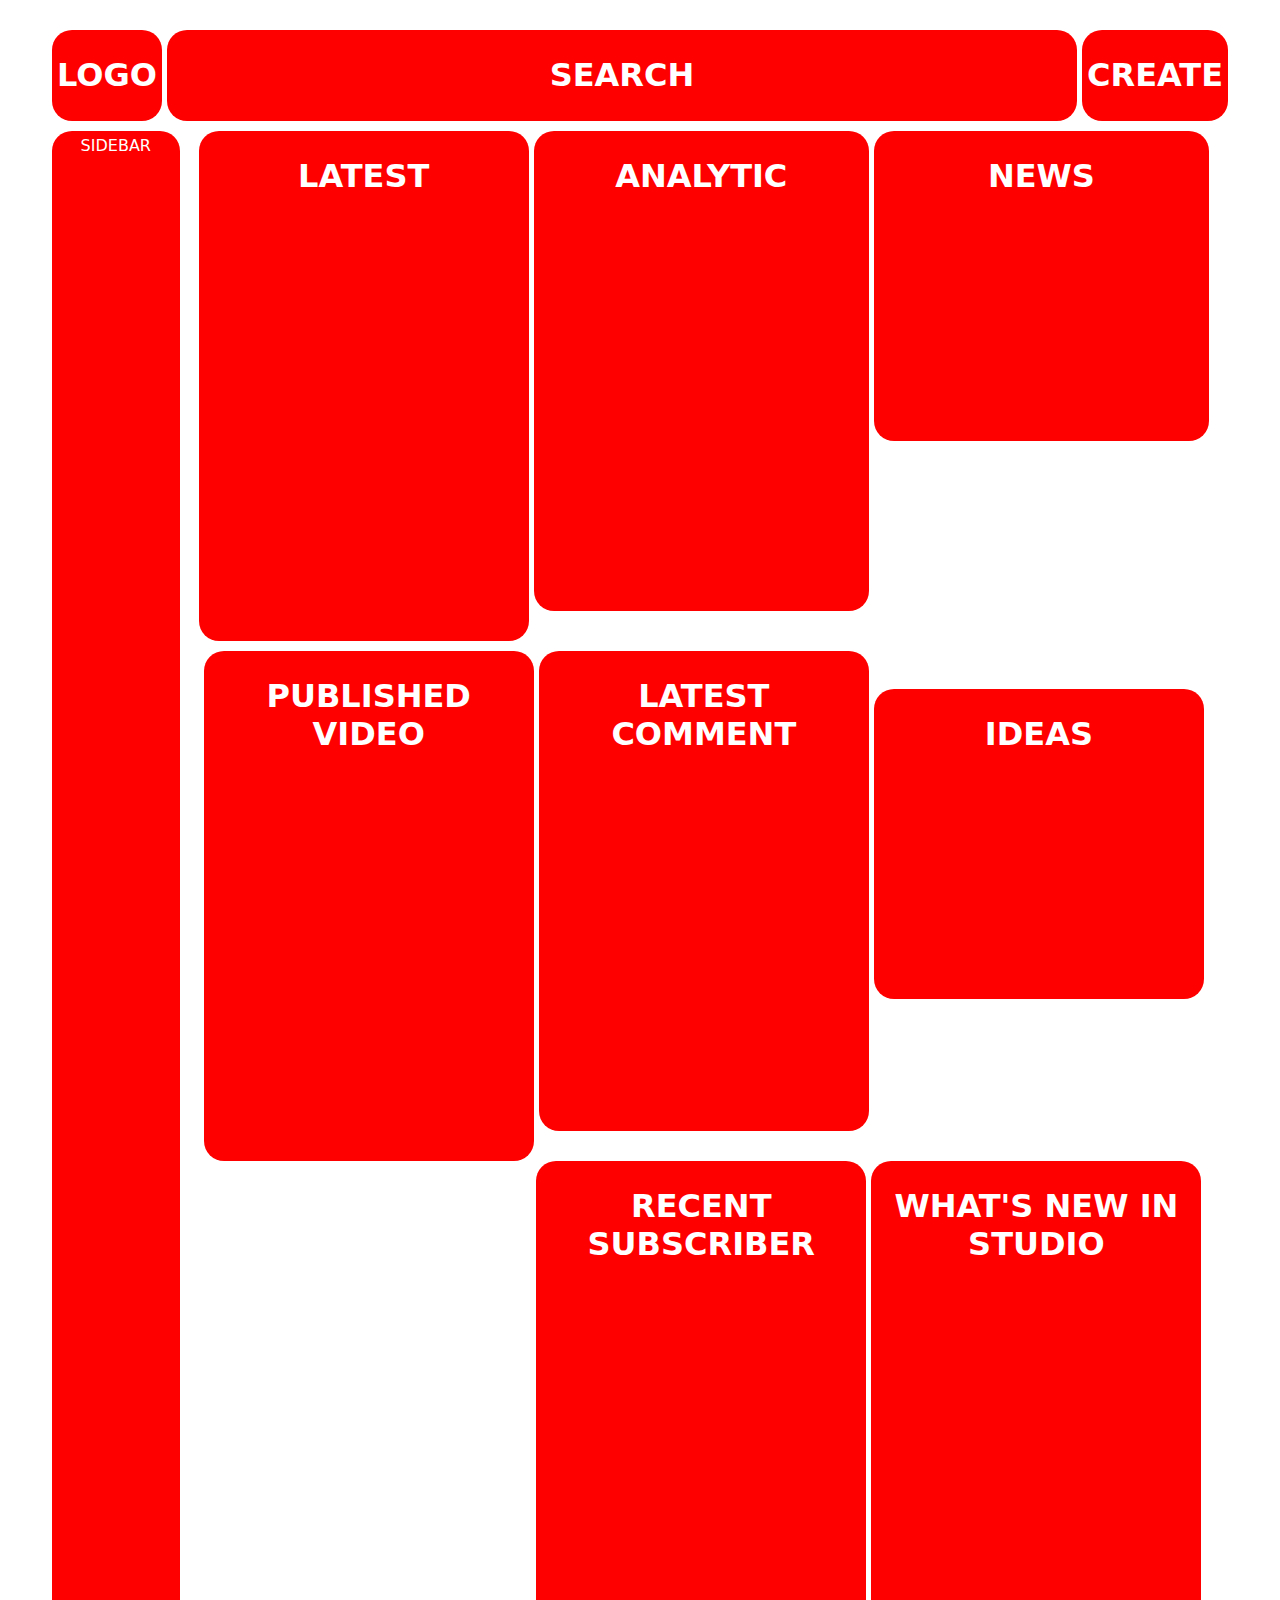
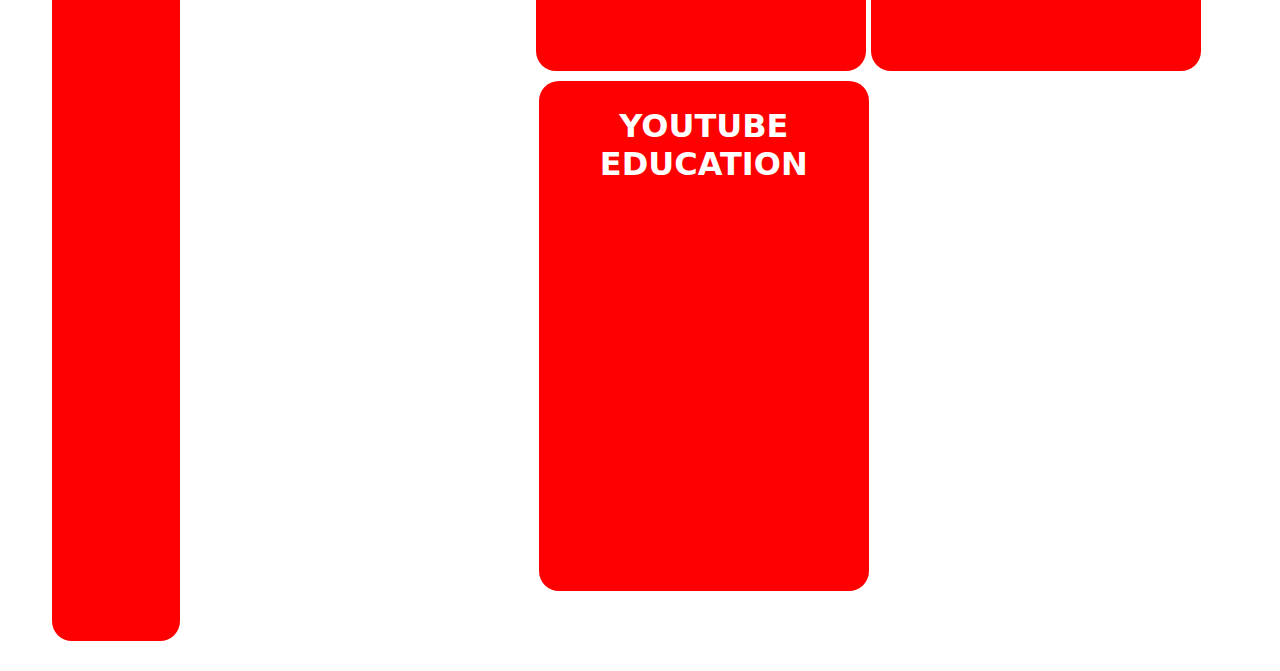
==== Web/Web Slicing/Web_Slicing.html @ dd08d0df "commit" ====
<!DOCTYPE html>
<html lang="en">
<head>
    <meta charset="UTF-8">
    <meta name="viewport" content="width=device-width, initial-scale=1.0">
    <title>Web Slicing</title>
    <link rel="stylesheet" href="Web_Slicing.css">
</head>
<body>
    <div class="container">

        <div class="header">
        <div class="row">
            <div class="logo"><h1>LOGO</h1></div>
            <div class="search"><h1>SEARCH</h1></div>
            <div class="create"><h1>CREATE</h1></div>
        </div>

        <div class="row">
            <div class="sidebar">SIDEBAR</div>
            <div class="latest"><h1>LATEST</h1></div>
            <div class="analytic"><h1>ANALYTIC</h1></div>
            <div class="news"><h1>NEWS</h1></div>
        </div>

        <div class="row">
            <div class="published"><h1>PUBLISHED VIDEO</h1></div>
            <div class="latestcomment"><h1>LATEST COMMENT</h1></div>
            <div class="ideas"><h1>IDEAS</h1></div>
        </div>

        <div class="row">
            <div class="recentsubscriber"><h1>RECENT SUBSCRIBER</h1></div>
            <div class="whats"><h1>WHAT'S NEW IN STUDIO</h1></div>
        </div>

        <div class="row">
            <div class="yted"><h1>YOUTUBE EDUCATION</h1></div>
        </div>
    </div>
</body>
</html>
---- Web/Web Slicing/Web_Slicing.css ----
body{
    font-family: 'Youtube Sans', system-ui, -apple-system, BlinkMacSystemFont, 'Segoe UI', Roboto, Oxygen, Ubuntu, Cantarell, 'Open Sans', 'Helvetica Neue', sans-serif;
    margin: 0;
    padding: 0;
    color: #FFFFFF;
    min-height: 100vh;
}

.container{
    margin: 0;
    padding: 0;
    display: flex;
    align-items: center;
    justify-content: center;
    color: #FFFFFF;
    text-align: center;
}

.header{
    margin: 10;
    padding: 30px;
}
.logo{
    display: inline-block;
    margin: 10;
    padding: 5px;
    background-color: #FF0000;
    text-align: center;
    border-radius: 20px;
}

.search{
    display: inline-block;
    margin: 10;
    padding: 5px;
    width: 900px;
    background-color: #FF0000;
    border-radius: 20px;
}

.create{
    display: inline-block;
    margin: 10;
    padding: 5px;
    background-color: #FF0000;
    border-radius: 20px;
}

.sidebar{
    float: left;
    margin-top: 10px;
    padding: 5px;
    width: 10%;
    height: 2100px;
    background-color: #ff0000;
    text-align: center;
    border-radius: 20px;
}

.latest{
    margin-top: 10px;
    display: inline-block;
    padding: 5px;
    width: 320px;
    height: 500px;
    background-color: #FF0000;
    border-radius: 20px;
}

.analytic{
    margin-top: 10px;
    display: inline-block;
    padding: 5px;
    width: 325px;
    height: 470px;
    background-color: #FF0000;
    border-radius: 20px;
}

.news{
    margin-top: 10px;
    margin-bottom: 0px;
    display: inline-block;
    padding: 5px;
    width: 325px;
    height: 300px;
    background-color: #FF0000;
    border-radius: 20px;
}

.published{
    margin-top: 10px;
    display: inline-block;
    padding: 5px;
    width: 320px;
    height: 500px;
    background-color: #FF0000;
    border-radius: 20px; 
}

.latestcomment{
    
    display: inline-block;
    padding: 5px;
    width: 320px;
    height: 470px;
    background-color: #FF0000;
    border-radius: 20px;
}

.ideas{
    display: inline-block;
    padding: 5px;
    width: 320px;
    height: 300px;
    background-color: #FF0000;
    border-radius: 20px;
}

.recentsubscriber{
    display: inline-block;
    margin-left: 330px;
    padding: 5px;
    width: 320px;
    height: 500px;
    background-color: #FF0000;
    border-radius: 20px;
}

.whats{
    display: inline-block;
    padding: 5px;
    width: 320px;
    height: 500px;
    background-color: #FF0000;
    border-radius: 20px;
}

.yted{
    margin: 10px;
    display: inline-block;
    padding: 5px;
    width: 320px;
    height: 500px;
    background-color: #FF0000;
    border-radius: 20px;
}
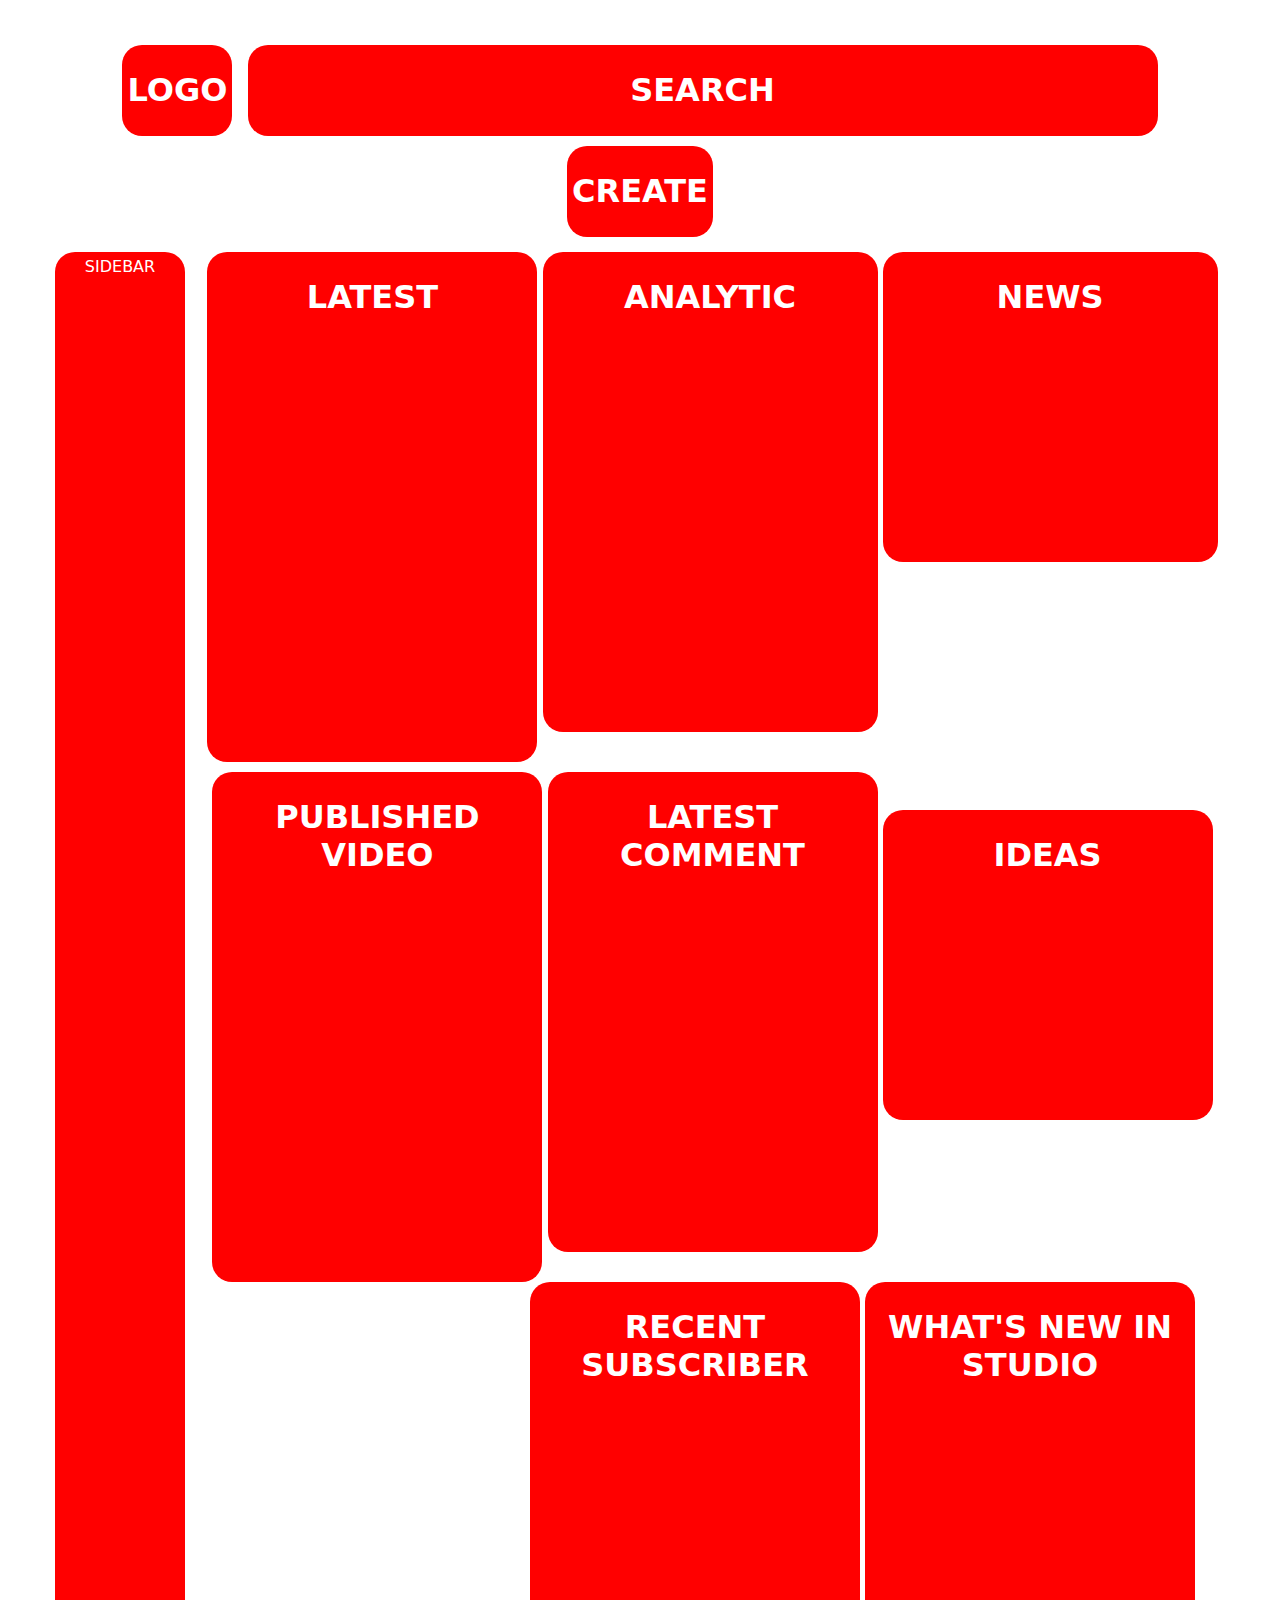
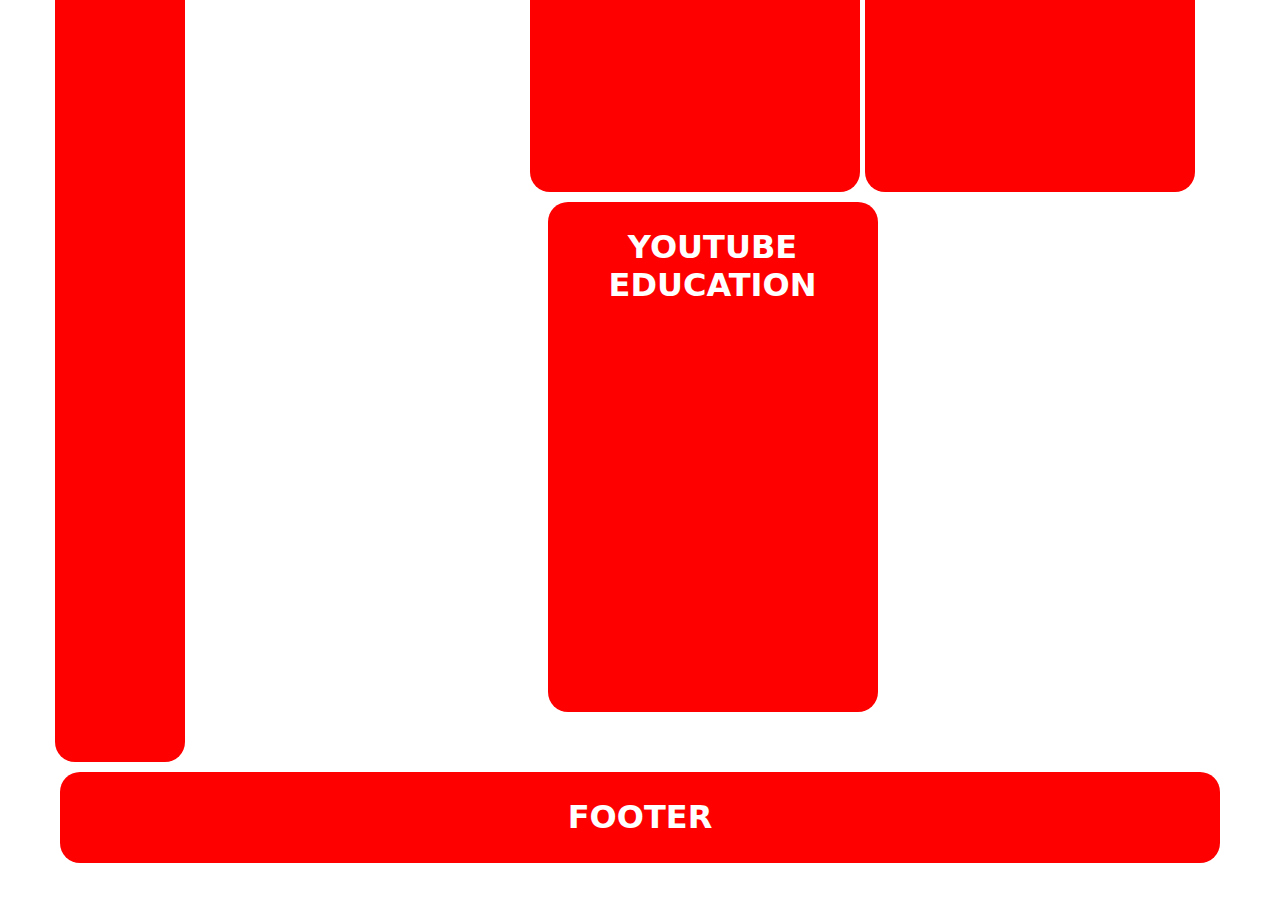
==== commit 7426fd44: "update" ====
--- a/Web/Web Slicing/Web_Slicing.html
+++ b/Web/Web Slicing/Web_Slicing.html
@@ -37,6 +37,8 @@
         <div class="row">
             <div class="yted"><h1>YOUTUBE EDUCATION</h1></div>
         </div>
+
+        <div class="footer"><h1>FOOTER</h1></div>
     </div>
 </body>
 </html>--- a/Web/Web Slicing/Web_Slicing.css
+++ b/Web/Web Slicing/Web_Slicing.css
@@ -17,12 +17,12 @@
 }
 
 .header{
-    margin: 10;
+    margin: 10px;
     padding: 30px;
 }
 .logo{
     display: inline-block;
-    margin: 10;
+    margin: 5px;
     padding: 5px;
     background-color: #FF0000;
     text-align: center;
@@ -31,7 +31,7 @@
 
 .search{
     display: inline-block;
-    margin: 10;
+    margin: 5px;
     padding: 5px;
     width: 900px;
     background-color: #FF0000;
@@ -40,7 +40,7 @@
 
 .create{
     display: inline-block;
-    margin: 10;
+    margin: 5px;
     padding: 5px;
     background-color: #FF0000;
     border-radius: 20px;
@@ -49,6 +49,7 @@
 .sidebar{
     float: left;
     margin-top: 10px;
+    margin-left: 15px;
     padding: 5px;
     width: 10%;
     height: 2100px;
@@ -119,7 +120,7 @@
 
 .recentsubscriber{
     display: inline-block;
-    margin-left: 330px;
+    margin-left: 300px;
     padding: 5px;
     width: 320px;
     height: 500px;
@@ -144,4 +145,13 @@
     height: 500px;
     background-color: #FF0000;
     border-radius: 20px;
+}
+
+.footer{
+    display: inline-block;
+    margin: 10px;
+    padding: 5px;
+    width: 1150px;
+    background-color: #FF0000;
+    border-radius: 20px;
 }